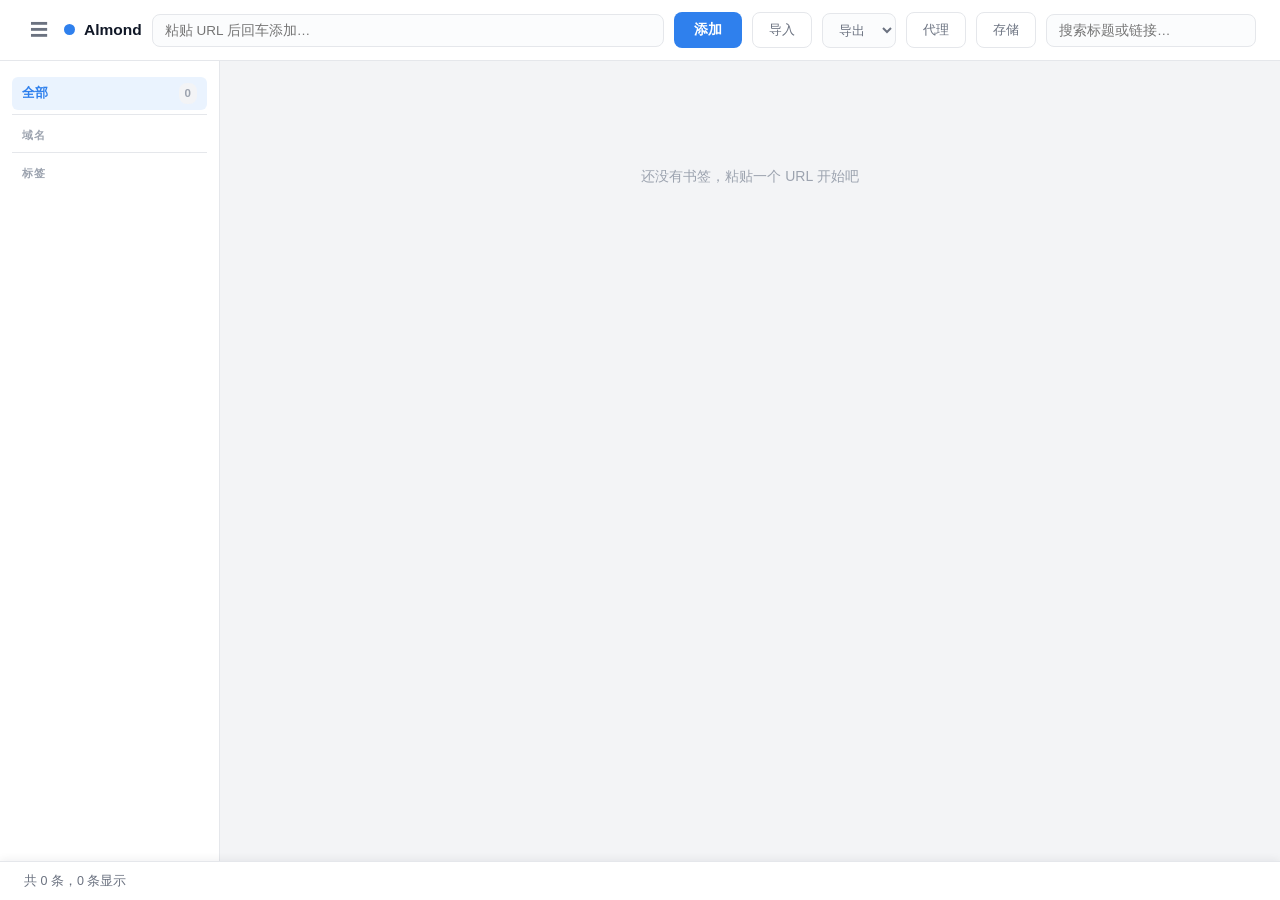
==== almond/web/webui/index.html @ 0381814a "品牌更名 XingRen（行人）→ Almond：包目录改为 almond/，入口 almond-webui/almond-demo，环境变量 ALMOND_DATA_DIR，网页与插件品牌统一为 A" ====
<!DOCTYPE html>
<html lang="zh-CN">
<head>
  <meta charset="utf-8">
  <meta name="viewport" content="width=device-width, initial-scale=1">
  <title>Almond</title>
  <link rel="stylesheet" href="style.css">
</head>
<body>
  <header class="toolbar">
    <button id="sidebarToggle" class="btn-icon" title="收起/展开侧边栏">☰</button>
    <div class="brand"><span class="brand-dot"></span>Almond</div>
    <input id="urlInput" class="input grow" placeholder="粘贴 URL 后回车添加…" spellcheck="false">
    <button id="addBtn" class="btn-primary">添加</button>
    <button id="importBtn" class="btn-ghost">导入</button>
    <input id="fileInput" type="file" accept=".txt,.html,.htm" hidden>
    <select id="exportSelect" class="input export-select" title="导出当前可见记录">
      <option value="">导出</option>
      <option value="txt">TXT</option>
      <option value="html">HTML</option>
    </select>
    <button id="proxyPanelBtn" class="btn-ghost">代理</button>
    <button id="dbPanelBtn" class="btn-ghost">存储</button>
    <input id="searchInput" class="input search" placeholder="搜索标题或链接…">
  </header>

  <main>
    <aside id="sidebar" class="sidebar"></aside>
    <div class="board-wrap">
      <div id="board" class="board"></div>
      <div id="emptyHint" class="empty-hint" hidden>还没有书签，粘贴一个 URL 开始吧</div>
    </div>
  </main>

  <footer class="statusbar"><span id="statusText">加载中…</span></footer>

  <!-- 重命名弹窗 -->
  <div id="modalMask" class="modal-mask" hidden>
    <div class="modal">
      <div class="modal-title">重命名</div>
      <input id="modalInput" class="input" spellcheck="false">
      <div class="modal-actions">
        <button id="modalCancel" class="btn-ghost">取消</button>
        <button id="modalOk" class="btn-primary">保存</button>
      </div>
    </div>
  </div>

  <!-- 标签弹窗 -->
  <div id="tagMask" class="modal-mask" hidden>
    <div class="modal">
      <div class="modal-title">管理标签</div>
      <div id="tagList" class="tag-list"></div>
      <div class="tag-add-row">
        <input id="tagInput" class="input" placeholder="新建标签名…" spellcheck="false">
        <button id="tagAddBtn" class="btn-ghost">添加</button>
      </div>
      <div class="modal-actions">
        <button id="tagClose" class="btn-primary">关闭</button>
      </div>
    </div>
  </div>

  <!-- 域名管理弹窗 -->
  <div id="domainMask" class="modal-mask" hidden>
    <div class="modal">
      <div class="modal-title" id="domainTitle">域名管理</div>
      <div class="domain-form">
        <label>显示别名</label>
        <input id="domainNameInput" class="input" placeholder="如：深度求索" spellcheck="false">
        <label>是否需要代理</label>
        <select id="domainNeedSelect" class="input">
          <option value="">跟随全局</option>
          <option value="1">用代理</option>
          <option value="0">直连</option>
        </select>
      </div>
      <div class="domain-reset">
        <label>域名重置（原域名挂了就换到新域名）</label>
        <div class="proxy-row">
          <input id="domainResetInput" class="input" placeholder="新域名，如 example.com" spellcheck="false">
          <button id="domainResetBtn" class="btn-ghost">替换</button>
        </div>
        <div class="proxy-hint">把 <code id="domainResetOld"></code>（含其子域名）的记录链接、封面、
          详情链接、域名规则与代理规则整体改写为新域名，不可撤销。</div>
      </div>
      <div class="modal-actions">
        <button id="domainCancel" class="btn-ghost">取消</button>
        <button id="domainSave" class="btn-primary">保存</button>
      </div>
    </div>
  </div>

  <!-- 代理映射设置面板 -->
  <div id="proxyMask" class="modal-mask" hidden>
    <div class="modal proxy-panel">
      <div class="modal-title">代理映射</div>

      <div class="proxy-section">
        <label>全局代理（映射规则「用代理」时用这个地址）</label>
        <div class="proxy-row">
          <input id="globalProxyInput" class="input grow" placeholder="留空 = 不使用全局代理" spellcheck="false">
          <button id="proxyDetectBtn" class="btn-ghost" title="自动探测 7889-7899 端口">检测</button>
          <button id="globalProxySave" class="btn-ghost">保存</button>
        </div>
        <div class="proxy-hint">启动时会自动探测 7889-7899 区间的本地代理端口并填入此处；
          也可随时点「检测」重新探测。</div>
      </div>

      <div class="proxy-section">
        <label>URL 模式规则（优先级最高，命中即强制）</label>
        <div id="ruleList" class="rule-list"></div>
        <div class="proxy-row">
          <input id="rulePatternInput" class="input" placeholder="模式，如 *.google.com" spellcheck="false">
          <select id="ruleNeedSelect" class="input rule-select" title="这条规则要不要走代理">
            <option value="1">用代理</option>
            <option value="0">直连</option>
          </select>
          <button id="ruleAddBtn" class="btn-ghost">添加</button>
        </div>
        <div class="proxy-hint">只判断要不要走代理，实际地址用上面的全局代理。
          支持 <code>*</code> 通配符：<code>*.example.com</code> 匹配子域名，
          <code>example.com/*</code> 匹配路径（含 <code>/</code> 时连路径一起匹配）。</div>
      </div>

      <div class="proxy-section">
        <label>域名规则（次优先，点击域名可编辑别名）</label>
        <div id="domainProxyList" class="rule-list"></div>
      </div>

      <div class="modal-actions">
        <button id="proxyClose" class="btn-primary">关闭</button>
      </div>
    </div>
  </div>

  <!-- 存储目录设置（数据库、缓存等本地私有数据的统一存放处） -->
  <div id="dbMask" class="modal-mask" hidden>
    <div class="modal db-modal">
      <div class="modal-title">存储目录</div>
      <div class="proxy-section">
        <label>当前位置（本地私有数据，不随项目目录走）</label>
        <div id="dbCurrent" class="db-current">加载中…</div>
      </div>
      <div class="proxy-section">
        <label>历史位置（点击直接切换，不用重新选）</label>
        <div id="dbHistory" class="db-history"><div class="fs-empty">加载中…</div></div>
      </div>
      <div class="proxy-section">
        <label>切换到新目录</label>
        <div class="proxy-row">
          <input id="dbPathInput" class="input grow" placeholder="可直接输入路径，或点「浏览」点选" spellcheck="false">
          <button id="dbBrowse" class="btn-ghost">浏览…</button>
          <button id="dbSave" class="btn-primary">保存</button>
        </div>
        <div id="fsPicker" class="fs-picker" hidden>
          <div class="fs-nav">
            <button id="fsUp" class="btn-ghost">↑ 上级</button>
            <span id="fsPath" class="fs-path"></span>
          </div>
          <div id="fsList" class="fs-list"></div>
          <div class="fs-actions">
            <span class="fs-hint">进入目标文件夹后，点右侧按钮选中</span>
            <button id="fsPick" class="btn-primary">选中此目录</button>
          </div>
        </div>
        <div class="proxy-hint">目录不存在会自动创建；目标里已有数据库就直接使用它（不覆盖）。
          没有数据库时，保存会把数据库（metadata.db）、图片缓存（cache/）等本地私有数据
          整体迁移过去，原位置文件移走，不再占用项目目录；立即生效，无需重启。</div>
      </div>
      <div class="modal-actions">
        <button id="dbClose" class="btn-ghost">关闭</button>
      </div>
    </div>
  </div>

  <!-- 详情弹层 -->
  <div id="detailMask" class="modal-mask" hidden>
    <div class="modal detail-modal">
      <div class="modal-title" id="detailTitle">详情</div>
      <div class="detail-domain" id="detailDomain"></div>
      <div class="detail-fields" id="detailFields"></div>
      <div class="modal-actions">
        <button id="detailRefresh" class="btn-ghost">重新抓取</button>
        <button id="detailClose" class="btn-primary">关闭</button>
      </div>
    </div>
  </div>

  <!-- 原生 ES modules：无构建步骤；入口 js/main.js 再 import 其余模块 -->
  <script type="module" src="js/main.js"></script>
</body>
</html>
---- almond/web/webui/style.css ----
/* Raindrop 风格 Web 看板 — 浅灰画布 + 白色圆角卡片 + 蓝色强调 */
:root {
  --bg: #f3f4f6;
  --panel: #ffffff;
  --ink: #111827;
  --muted: #6b7280;
  --faint: #9ca3af;
  --border: #e5e7eb;
  --accent: #2f80ed;
  --accent-hover: #2563eb;
  --accent-weak: #eaf3fe;
  --ok: #059669;
  --err: #dc2626;
  --radius: 10px;
  --card-w: 240px;
}

* { box-sizing: border-box; }

/* hidden 属性必须能覆盖组件的 display 声明 */
[hidden] { display: none !important; }

body {
  margin: 0;
  /* 必须封顶成视口高：只有 min-height 的话，卡片一多 body 会被内容撑到几千像素，
     main / .board-wrap / .sidebar 随之失去高度约束 —— .board-wrap 不再滚动（退化成
     整页滚动）、侧栏高度无界测不出溢出。封顶后 main 固定一屏，
     .board-wrap 与 .sidebar 才是各自的滚动容器 */
  height: 100vh;
  display: flex;
  flex-direction: column;
  background: var(--bg);
  color: var(--ink);
  font: 14px/1.6 -apple-system, "PingFang SC", "Microsoft YaHei", "Segoe UI", sans-serif;
}

/* ---------- 工具栏 ---------- */
.toolbar {
  display: flex; align-items: center; gap: 10px; flex-wrap: wrap;
  padding: 12px 24px;
  background: var(--panel);
  border-bottom: 1px solid var(--border);
  position: sticky; top: 0; z-index: 10;
}
.brand {
  display: flex; align-items: center; gap: 9px;
  font-size: 15.5px; font-weight: 700; white-space: nowrap;
}
.brand-dot {
  width: 11px; height: 11px; border-radius: 50%;
  background: var(--accent); flex: none;
}
.input {
  border: 1px solid var(--border); border-radius: 8px;
  padding: 8px 12px; font-size: 13.5px; color: var(--ink);
  background: #fbfcfd; font-family: inherit;
}
.input:focus { outline: none; border-color: var(--accent); background: #fff; }
.input.grow { flex: 1; min-width: 200px; }
.input.search { width: 210px; }
.btn-primary {
  background: var(--accent); color: #fff; border: none;
  border-radius: 8px; padding: 9px 20px;
  font-size: 13.5px; font-weight: 600; cursor: pointer; font-family: inherit;
}
.btn-primary:hover { background: var(--accent-hover); }
.btn-primary:disabled { background: #a5c9f5; cursor: default; }
.btn-ghost {
  background: none; border: 1px solid var(--border); color: var(--muted);
  border-radius: 8px; padding: 8px 16px; font-size: 13px; cursor: pointer; font-family: inherit;
}
.btn-ghost:hover { border-color: var(--accent); color: var(--accent); }
.export-select { width: 74px; padding-right: 6px; font-size: 13px; color: var(--muted); }
.export-select:hover, .export-select:focus { border-color: var(--accent); color: var(--accent); }

/* ---------- 看板布局（sidebar + board）---------- */
main {
  display: flex;
  flex: 1;
  overflow: hidden;
}
.sidebar {
  width: 220px;
  flex: none;
  padding: 16px 12px;
  padding-bottom: 55px;  /* 让位给 fixed 状态栏（16 + 39） */
  background: var(--panel);
  border-right: 1px solid var(--border);
  position: relative;     /* 条目 offsetTop 以侧栏为原点，供「更多」切分测量 */
  overflow-y: hidden;     /* 默认固定：滚轮由 JS 转发给看板，侧栏自己不滚 */
  transition: width .2s ease, padding .2s ease;
}
/* 「更多」点开后内容超出一屏，才允许侧栏用自身滚动条 */
.sidebar.expanded { overflow-y: auto; }
.sidebar.collapsed {
  width: 0;
  padding: 16px 0;
  overflow: hidden;
}
.sidebar-item {
  display: flex;
  align-items: center;
  justify-content: space-between;
  padding: 6px 10px;
  border-radius: 6px;
  cursor: pointer;
  font-size: 13px;
  color: var(--muted);
  white-space: nowrap;
  overflow: hidden;
  text-overflow: ellipsis;
  transition: background .1s, color .1s;
}
.sidebar-item:hover { background: var(--accent-weak); color: var(--accent); }
.sidebar-item.active { background: var(--accent-weak); color: var(--accent); font-weight: 600; }
.sidebar-item > span:first-child {
  min-width: 0;
  overflow: hidden;
  text-overflow: ellipsis;
}
/* 走代理的域名：名称着色 + 「代理」徽标 */
.sidebar-item.proxy > span:first-child { color: var(--accent); }
.sidebar-item.proxy.active > span:first-child { color: var(--accent-hover); }
.proxy-badge {
  flex: none;
  font-size: 10.5px;
  line-height: 1.6;
  padding: 0 6px;
  margin: 0 4px;
  border-radius: 6px;
  background: var(--accent-weak);
  color: var(--accent);
  font-weight: 600;
}
.sidebar-count {
  font-size: 11.5px;
  color: var(--faint);
  background: var(--bg);
  border-radius: 8px;
  padding: 1px 6px;
  flex: none;
}
/* 域名条目 hover 才出现的「编辑」入口（打开域名管理/域名重置） */
.sidebar-edit {
  display: none;
  flex: none;
  font-size: 11px;
  color: var(--faint);
  padding: 1px 4px;
  border-radius: 4px;
}
.sidebar-item:hover .sidebar-edit { display: inline-block; }
.sidebar-edit:hover { color: var(--accent); background: var(--bg); }
/* 「更多 / 收起」：侧栏装不下的条目收在这里。
   高度必须与 .sidebar-item 一致（5+5 padding + 1+1 border + 13*1.6 行高 = 33px），
   因为测量是按 sidebar-item 的 offsetHeight 预留这一行的；也不带外边距，
   否则会多占一截、压到状态栏让位区里 */
.sidebar-more {
  display: flex; align-items: center; justify-content: space-between;
  padding: 5px 10px;
  border: 1px dashed var(--border);
  border-radius: 6px;
  font-size: 13px;
  color: var(--muted);
  cursor: pointer;
  user-select: none;
  transition: background .1s, border-color .1s, color .1s;
}
.sidebar-more:hover { background: var(--accent-weak); border-color: var(--accent); color: var(--accent); }
.sidebar-more .arrow { font-size: 10px; color: var(--faint); flex: none; }
.sidebar-more:hover .arrow { color: var(--accent); }
.board-wrap {
  flex: 1;
  padding: 24px;
  padding-bottom: 63px;  /* 让位给 fixed 状态栏（24 + 39），最后一行卡片不被遮住 */
  overflow-y: auto;
}
.board {
  /* 纵向排列：域名分组各占一整行；平铺内容包在 .board-grid 里做多列网格。
     （board 本身不能是 grid——否则每个 domain-group 只占一格宽，卡片会竖排成窄列） */
  display: flex;
  flex-direction: column;
  gap: 20px;
}
.board-grid, .domain-grid {
  display: grid;
  grid-template-columns: repeat(auto-fill, minmax(var(--card-w), 1fr));
  gap: 16px;
  /* 行高按内容算，不许拉伸去填满容器：按需建卡期间网格带 min-height 占位，
     默认 align-content(normal→stretch) 会把已建的行拉高（实测 241→573px），
     卡片变形，且实测值一旦被写进 contain-intrinsic-size，跳过的卡片全跟着畸变 */
  align-content: start;
}
.empty-hint {
  text-align: center; color: var(--faint); font-size: 14px; padding: 80px 0;
}
.btn-icon {
  background: none;
  border: none;
  font-size: 18px;
  cursor: pointer;
  color: var(--muted);
  padding: 4px 6px;
  border-radius: 6px;
  line-height: 1;
}
.btn-icon:hover { background: var(--accent-weak); color: var(--accent); }

/* 侧边栏标签 */
.sidebar-label {
  font-size: 11px;
  font-weight: 600;
  color: var(--faint);
  text-transform: uppercase;
  letter-spacing: .5px;
  padding: 12px 10px 4px;
  margin-top: 4px;
  border-top: 1px solid var(--border);
}
.sidebar-label:first-of-type { margin-top: 8px; border-top: none; }

/* 卡片标签徽标 */
.tag-badge {
  display: inline-block;
  font-size: 11px;
  color: var(--accent);
  background: var(--accent-weak);
  border-radius: 4px;
  padding: 0 5px;
  margin-left: 4px;
  vertical-align: middle;
  line-height: 1.6;
}

/* 标签弹窗 */
.tag-list {
  display: flex;
  flex-wrap: wrap;
  gap: 6px;
  margin-bottom: 12px;
}
.tag-item {
  display: flex;
  align-items: center;
  gap: 6px;
  padding: 5px 10px;
  border: 1px solid var(--border);
  border-radius: 6px;
  cursor: pointer;
  font-size: 13px;
  color: var(--muted);
  transition: background .1s, border-color .1s;
}
.tag-item:hover { border-color: var(--accent); color: var(--accent); }
.tag-item.active { background: var(--accent-weak); border-color: var(--accent); color: var(--accent); font-weight: 600; }
.tag-toggle { font-size: 12px; color: var(--faint); }
.tag-item.active .tag-toggle { color: var(--accent); }
.tag-add-row {
  display: flex;
  gap: 8px;
  margin-bottom: 8px;
}
.tag-add-row .input { flex: 1; }

/* 域名管理弹窗 */
.domain-form {
  display: flex;
  flex-direction: column;
  gap: 8px;
  margin-bottom: 12px;
}
.domain-form label {
  font-size: 12.5px;
  color: var(--muted);
  font-weight: 600;
}
/* 域名重置区：与上面的别名/代理设置用分隔线隔开（危险操作单独一块） */
.domain-reset {
  border-top: 1px solid var(--border);
  padding-top: 12px;
  margin-bottom: 4px;
}
.domain-reset > label {
  display: block;
  font-size: 12.5px;
  color: var(--muted);
  font-weight: 600;
  margin-bottom: 8px;
}
.domain-reset code {
  background: var(--bg);
  border-radius: 3px;
  padding: 0 4px;
  font-family: ui-monospace, monospace;
}

/* 代理映射面板 */
.proxy-panel { width: min(680px, calc(100vw - 48px)); }
.proxy-section { margin-bottom: 16px; }
.proxy-section > label {
  display: block;
  font-size: 12.5px;
  color: var(--muted);
  font-weight: 600;
  margin-bottom: 6px;
}
.proxy-row {
  display: flex;
  gap: 8px;
  align-items: stretch;   /* 三者等高，输入框/下拉/按钮齐平 */
}
/* 模式输入框占满剩余宽度；flex-basis:0 + min-width:0 保证能收缩、不撑破容器 */
.proxy-row .input { flex: 1 1 0; min-width: 0; }
/* 固定宽度下拉：与上一条同特异性 (0,2,0)，靠声明顺序覆盖，不需要 !important */
.proxy-row .rule-select { flex: 0 0 92px; }
/* 按钮按内容宽度，不参与伸缩 */
.proxy-row .btn-ghost { flex: 0 0 auto; white-space: nowrap; }
.domain-form select { width: 100%; }
.proxy-hint {
  font-size: 11.5px;
  color: var(--faint);
  margin-top: 6px;
  line-height: 1.6;
}
.proxy-hint code {
  background: var(--bg);
  border-radius: 3px;
  padding: 0 4px;
}
.rule-list {
  display: flex;
  flex-direction: column;
  gap: 6px;
  margin-bottom: 8px;
}
.rule-row {
  display: flex;
  align-items: center;
  gap: 8px;
  padding: 6px 10px;
  border: 1px solid var(--border);
  border-radius: 6px;
  background: #fdfdfe;
  font-size: 12.5px;
}
.rule-pattern {
  font-family: ui-monospace, monospace;
  color: var(--ink);
  font-weight: 600;
  min-width: 150px;
  white-space: nowrap;
  overflow: hidden;
  text-overflow: ellipsis;
}
.rule-pattern.link { color: var(--accent); cursor: pointer; }
.rule-pattern.link:hover { text-decoration: underline; }
.rule-proxy {
  color: var(--accent);
  font-family: ui-monospace, monospace;
  flex: 1;
  white-space: nowrap;
  overflow: hidden;
  text-overflow: ellipsis;
}
.rule-proxy.direct { color: var(--ok); }
.rule-note { color: var(--faint); font-size: 11.5px; flex: none; }
.rule-del {
  border: none; background: none;
  color: var(--faint); font-size: 12px;
  cursor: pointer; padding: 2px 6px; border-radius: 4px;
  font-family: inherit;
}
.rule-del:hover { color: var(--err); background: #fee2e2; }
.rule-empty { color: var(--faint); font-size: 12.5px; padding: 4px 2px; }

.card {
  background: var(--panel);
  border: 1px solid var(--border);
  border-radius: var(--radius);
  overflow: hidden;
  /* 不设 max-width：卡片撑满网格单元，整行全宽均匀分布 */
  transition: border-color .15s, transform .15s;
  /* 视口外的卡片跳过布局与绘制。侧栏宽度过渡会让 board 每帧重排，
     没有这条时 855 张卡要重排 7 轮、单帧最长 83ms（明显卡顿）；
     加上后 0 长帧、最大 16.8ms，动画照常。
     ⚠ 这里是**内容盒**尺寸：加上 1px×2 边框才等于真实卡片的 243.31px。
     写成 243px 会让跳过的卡片变成 245px，逐行差 1.69px，
     与占位公式的 243.31 对不上——一次重新抓取能漂移上千像素。
     写 279/241.31 是 1440 视口的精确值；其它列宽由 js/board.js 的
     syncCardIntrinsic() 按实测覆盖（auto 也会记住渲染过的真实尺寸） */
  content-visibility: auto;
  contain-intrinsic-size: auto 279px auto 241.31px;
}
.card:hover { border-color: var(--accent); transform: translateY(-2px); }

.thumb {
  position: relative;
  aspect-ratio: 16 / 9;
  background: #e5e7eb;
  overflow: hidden;
}
.thumb .open {
  position: absolute; inset: 0;
  display: block;
  text-decoration: none;
  cursor: pointer;
}
.thumb .letter {
  position: absolute; inset: 0;
  display: flex; align-items: center; justify-content: center;
  font-size: 44px; font-weight: 700; color: #b6bcc6;
  user-select: none;
}
.thumb .cover {
  position: absolute; inset: 0;
  width: 100%; height: 100%;
  object-fit: cover;
}
.thumb .favicon {
  position: absolute; left: 8px; bottom: 8px;
  width: 26px; height: 26px;
  background: #fff; border-radius: 6px;
  padding: 4px;
  box-shadow: 0 1px 4px rgba(0, 0, 0, .18);
}

/* 右上角快捷按钮（详情 / 重新抓取） */
.thumb-actions {
  position: absolute; top: 6px; right: 6px;
  z-index: 2;
  display: flex; gap: 4px;
  opacity: 0;
  transition: opacity .15s;
}
.card:hover .thumb-actions { opacity: 1; }
.thumb-actions button {
  border: none; border-radius: 6px;
  background: rgba(255, 255, 255, .88);
  color: var(--ink);
  font-size: 11px; padding: 3px 8px;
  cursor: pointer; font-family: inherit;
  backdrop-filter: blur(4px);
}
.thumb-actions button:hover { background: #fff; color: var(--accent); }

/* 底部操作条（重命名 / 标签 / 删除） */
.actions {
  position: absolute; left: 0; right: 0; bottom: 0;
  z-index: 2;
  display: flex; gap: 6px; justify-content: flex-end;
  padding: 8px;
  background: linear-gradient(transparent, rgba(17, 24, 39, .55));
  opacity: 0;
  transition: opacity .15s;
}
.card:hover .actions { opacity: 1; }
.actions button {
  border: none; border-radius: 6px;
  background: rgba(255, 255, 255, .92);
  color: var(--ink);
  font-size: 12px; padding: 4px 9px;
  cursor: pointer; font-family: inherit;
}
.actions button:hover { background: #fff; color: var(--accent); }

.card .body { padding: 10px 12px 12px; }
.card .title {
  font-size: 14px; font-weight: 600; line-height: 1.4;
  display: -webkit-box; -webkit-line-clamp: 2; -webkit-box-orient: vertical;
  overflow: hidden;
  min-height: 39px;
  color: var(--ink);
  text-decoration: none;
  cursor: pointer;
  word-break: break-all;
}
.card .title:hover { color: var(--accent); }
.card .title.pending { color: var(--faint); font-weight: 500; }
.card .domain {
  display: flex; align-items: center; gap: 6px;
  margin-top: 4px;
  font-size: 12px; color: var(--muted);
  white-space: nowrap; overflow: hidden; text-overflow: ellipsis;
}
.dot { width: 7px; height: 7px; border-radius: 50%; flex: none; }
.dot.ok { background: var(--ok); }
.dot.fail { background: var(--err); }
.dot.pending { background: var(--faint); }  /* 灰 = 快照导入未抓取 */

/* ---------- 状态栏 ---------- */
/* 悬浮在页面底部：脱离文档流盖在内容上（footer 高度约 39px，
   已在 .board-wrap / .sidebar 加对应 padding-bottom 让最后一行能滚出来） */
.statusbar {
  position: fixed;
  left: 0;
  right: 0;
  bottom: 0;
  z-index: 10;
  padding: 9px 24px;
  background: var(--panel);
  border-top: 1px solid var(--border);
  box-shadow: 0 -2px 8px rgba(17, 24, 39, .06);
  font-size: 12.5px; color: var(--muted);
}
.statusbar.busy { color: var(--accent); }
.statusbar.err { color: var(--err); }

/* ---------- 弹窗 ---------- */
.modal-mask {
  position: fixed; inset: 0; z-index: 50;
  background: rgba(17, 24, 39, .4);
  display: flex; align-items: center; justify-content: center;
}
.modal {
  width: min(440px, calc(100vw - 48px));
  background: #fff; border-radius: 12px;
  padding: 20px;
  box-shadow: 0 20px 50px rgba(0, 0, 0, .25);
}
.modal-title { font-size: 15px; font-weight: 700; margin-bottom: 12px; }
.modal .input { width: 100%; }
.modal-actions {
  display: flex; justify-content: flex-end; gap: 10px; margin-top: 16px;
}

/* ---------- 详情弹层 ---------- */
.detail-modal { width: min(640px, calc(100vw - 48px)); max-height: 82vh; overflow: auto; }
.detail-domain {
  font-size: 12.5px; color: var(--muted);
  margin: -6px 0 14px;
  white-space: nowrap; overflow: hidden; text-overflow: ellipsis;
}
.detail-fields { display: flex; flex-direction: column; gap: 8px; }
.detail-row {
  display: flex; align-items: baseline; gap: 12px;
  border: 1px solid var(--border); border-radius: 8px;
  padding: 9px 12px; background: #fdfdfe;
}
.detail-label { flex: none; min-width: 72px; color: var(--muted); font-size: 13px; }
.detail-value { font-size: 13.5px; word-break: break-all; }
.detail-value a { color: var(--accent); text-decoration: none; margin-right: 8px; }
.detail-value a:hover { text-decoration: underline; }
.detail-empty { color: var(--faint); font-size: 13.5px; padding: 18px 0; text-align: center; }

/* ---------- 域名分组（可折叠）---------- */
.domain-group {
  margin-bottom: 24px;
}
.domain-group:last-child { margin-bottom: 0; }
.domain-header {
  display: flex;
  align-items: baseline;
  gap: 8px;
  margin-bottom: 12px;
  padding-bottom: 6px;
  border-bottom: 1px solid var(--border);
  cursor: pointer;
  user-select: none;
}
.domain-header:hover .domain-name { color: var(--accent); }
.domain-toggle {
  font-size: 12px;
  color: var(--faint);
  transition: transform .15s;
  flex: none;
  width: 14px;
  text-align: center;
}
.domain-group:not(.collapsed) .domain-toggle { transform: rotate(90deg); }
.domain-name {
  font-size: 15px;
  font-weight: 700;
  color: var(--ink);
  transition: color .15s;
}
.domain-count {
  font-size: 12.5px;
  color: var(--faint);
  background: var(--bg);
  border-radius: 10px;
  padding: 1px 8px;
  font-weight: 500;
}
.domain-group { min-width: 0; }
.domain-group.collapsed .domain-grid { display: none; }
.domain-group.collapsed { margin-bottom: 8px; }
.domain-group.collapsed .domain-header { margin-bottom: 0; border-bottom-style: dashed; }

/* 数据库位置弹窗 */
.db-current {
  font-family: ui-monospace, Consolas, monospace;
  font-size: 12.5px;
  color: var(--ink);
  background: var(--bg);
  border: 1px solid var(--border);
  border-radius: 8px;
  padding: 8px 12px;
  word-break: break-all;
  white-space: pre-line;
}
.db-modal { width: min(580px, calc(100vw - 48px)); }
.db-current.missing {
  border-color: var(--err);
  background: #fef2f2;
}

/* 历史位置：一行一条路径，点击整条切换；当前目录置灰标「当前」 */
.db-history {
  display: flex;
  flex-direction: column;
  gap: 6px;
}
.db-hist-row {
  display: flex;
  align-items: center;
  gap: 6px;
  border: 1px solid var(--border);
  border-radius: 6px;
  padding: 4px 6px 4px 4px;
  background: #fdfdfe;
}
.db-hist-item {
  flex: 1;
  min-width: 0;
  text-align: left;
  border: none;
  background: none;
  padding: 4px 8px;
  font-size: 12.5px;
  font-family: ui-monospace, Consolas, monospace;
  color: var(--ink);
  cursor: pointer;
  border-radius: 4px;
  white-space: nowrap;
  overflow: hidden;
  text-overflow: ellipsis;
}
.db-hist-item::before { content: "▸ "; color: var(--faint); }
.db-hist-item:hover:not(:disabled) { background: var(--accent-weak); color: var(--accent); }
.db-hist-item:disabled { cursor: default; color: var(--muted); }
.db-hist-row.current { background: var(--bg); }
.db-hist-cur {
  flex: none;
  font-size: 11px;
  color: var(--accent);
  background: var(--accent-weak);
  border-radius: 6px;
  padding: 1px 6px;
}
.db-hist-del {
  flex: none;
  border: none;
  background: none;
  font-size: 11.5px;
  color: var(--faint);
  cursor: pointer;
  padding: 2px 6px;
  border-radius: 4px;
  font-family: inherit;
}
.db-hist-del:hover { color: var(--err); background: #fef2f2; }

/* 目录点选器 */
.fs-picker {
  margin-top: 10px;
  border: 1px solid var(--border);
  border-radius: 8px;
  overflow: hidden;
  background: #fff;
}
.fs-nav {
  display: flex; align-items: center; gap: 8px;
  padding: 8px 10px;
  background: var(--bg);
  border-bottom: 1px solid var(--border);
}
.fs-path {
  font-family: ui-monospace, Consolas, monospace;
  font-size: 12px; color: var(--ink);
  word-break: break-all;
}
.fs-list { max-height: 260px; overflow-y: auto; padding: 6px; }
.fs-item {
  display: block; width: 100%; text-align: left;
  border: none; background: none;
  padding: 6px 10px; margin: 0;
  font-size: 13px; color: var(--ink);
  font-family: inherit; cursor: pointer; border-radius: 6px;
}
.fs-item::before { content: "▸ "; color: var(--faint); }
.fs-item:hover { background: var(--accent-weak); color: var(--accent); }
.fs-empty { color: var(--faint); font-size: 13px; text-align: center; padding: 24px 0; }
.fs-actions {
  display: flex; justify-content: space-between; align-items: center; gap: 8px;
  padding: 8px 10px;
  background: var(--bg);
  border-top: 1px solid var(--border);
}
.fs-hint { font-size: 12px; color: var(--faint); }
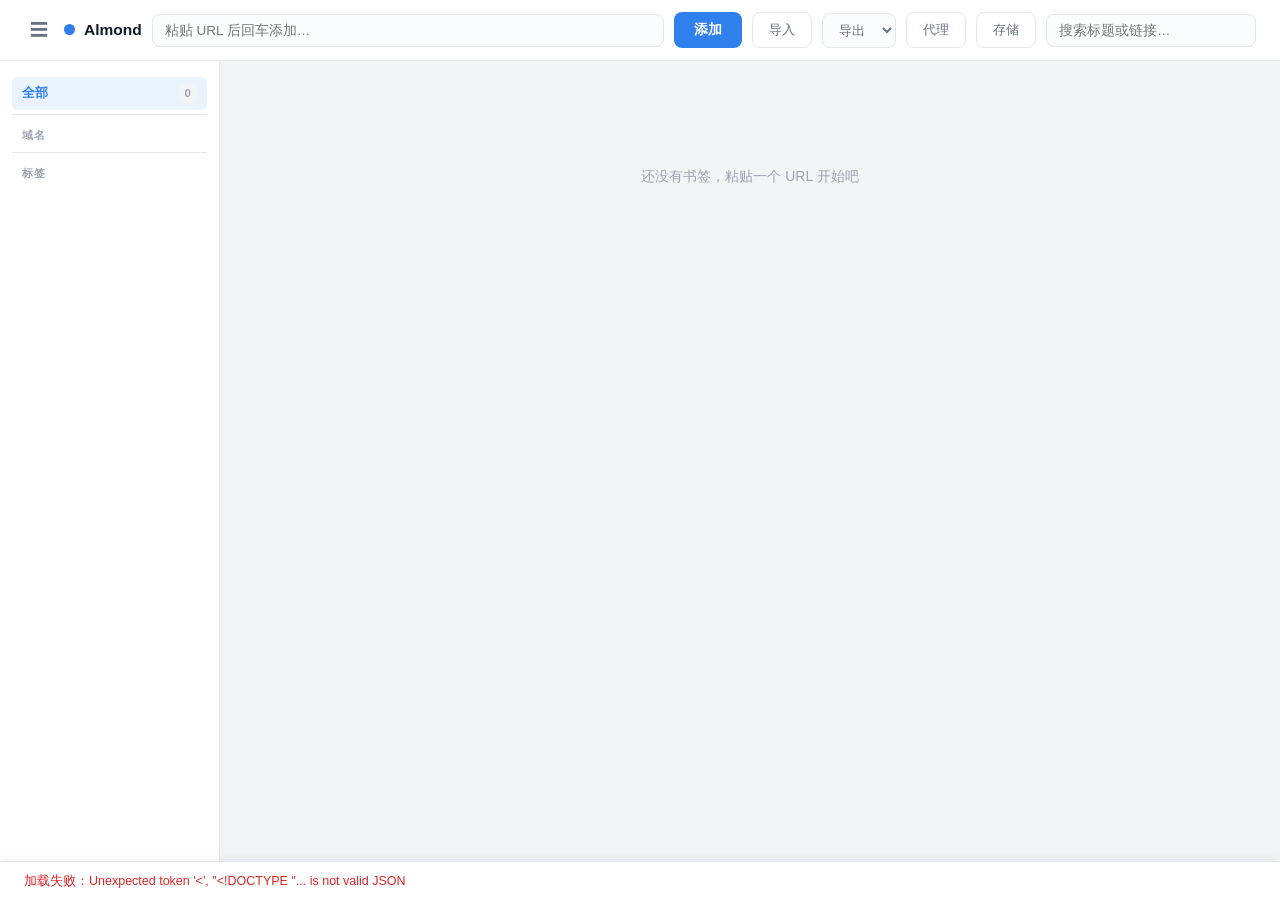
==== commit 12435c02: "新增自动补抓功能：实现未抓取记录的自动抓取，支持页面加载及导入后自动补抓，优化用户体验；更新文档以反映新功能和API变化" ====
--- a/almond/web/webui/index.html
+++ b/almond/web/webui/index.html
@@ -21,6 +21,8 @@
     </select>
     <button id="proxyPanelBtn" class="btn-ghost">代理</button>
     <button id="dbPanelBtn" class="btn-ghost">存储</button>
+    <button id="backfillBtn" class="btn-ghost" hidden
+            title="自动补抓未抓取的记录，点击暂停/继续">补抓</button>
     <input id="searchInput" class="input search" placeholder="搜索标题或链接…">
   </header>
 
--- a/almond/web/webui/style.css
+++ b/almond/web/webui/style.css
@@ -70,6 +70,8 @@
   border-radius: 8px; padding: 8px 16px; font-size: 13px; cursor: pointer; font-family: inherit;
 }
 .btn-ghost:hover { border-color: var(--accent); color: var(--accent); }
+/* 自动补抓进行中（与 .sidebar-item.active / .tag-item.active 同一套「开」语义） */
+.btn-ghost.active { border-color: var(--accent); color: var(--accent); }
 .export-select { width: 74px; padding-right: 6px; font-size: 13px; color: var(--muted); }
 .export-select:hover, .export-select:focus { border-color: var(--accent); color: var(--accent); }
 
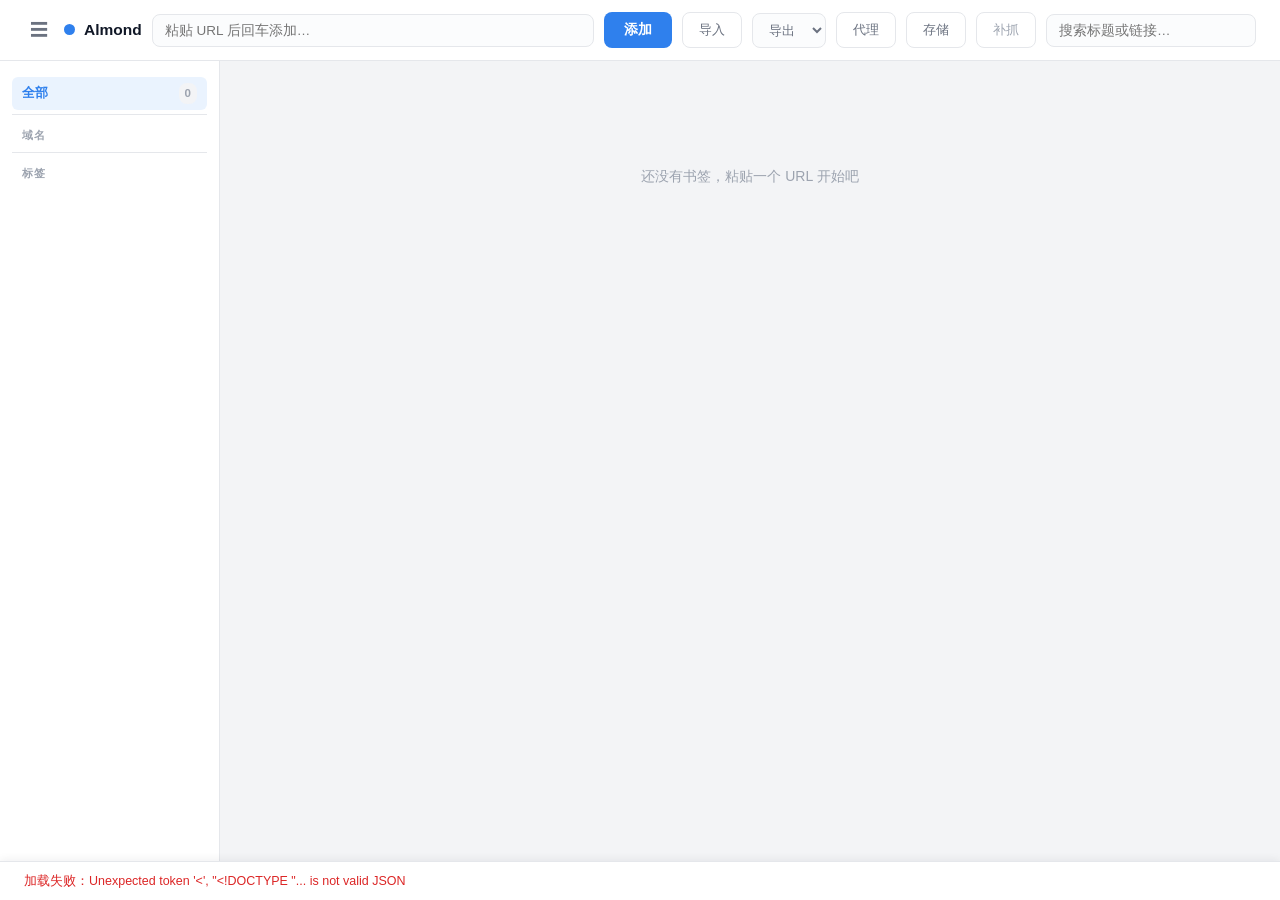
==== commit 6455ea01: "优化补抓按钮功能：实现常驻与禁用态，合并强制重试功能；更新文档以反映新逻辑与按钮语义" ====
--- a/almond/web/webui/index.html
+++ b/almond/web/webui/index.html
@@ -21,8 +21,8 @@
     </select>
     <button id="proxyPanelBtn" class="btn-ghost">代理</button>
     <button id="dbPanelBtn" class="btn-ghost">存储</button>
-    <button id="backfillBtn" class="btn-ghost" hidden
-            title="自动补抓未抓取的记录，点击暂停/继续">补抓</button>
+    <button id="backfillBtn" class="btn-ghost" disabled
+            title="自动补抓未抓取的记录；点击 = 强制补抓（连失败的一起重跑）">补抓</button>
     <input id="searchInput" class="input search" placeholder="搜索标题或链接…">
   </header>
 
--- a/almond/web/webui/style.css
+++ b/almond/web/webui/style.css
@@ -72,6 +72,11 @@
 .btn-ghost:hover { border-color: var(--accent); color: var(--accent); }
 /* 自动补抓进行中（与 .sidebar-item.active / .tag-item.active 同一套「开」语义） */
 .btn-ghost.active { border-color: var(--accent); color: var(--accent); }
+/* 补抓无事可做：按钮**常驻**，只用禁用态表达（不隐藏）。
+   声明必须在 :hover 之后——同特异性后者居上，否则禁用后 hover 又亮起来 */
+.btn-ghost:disabled, .btn-ghost:disabled:hover {
+  color: var(--faint); border-color: var(--border); background: none; cursor: default;
+}
 .export-select { width: 74px; padding-right: 6px; font-size: 13px; color: var(--muted); }
 .export-select:hover, .export-select:focus { border-color: var(--accent); color: var(--accent); }
 
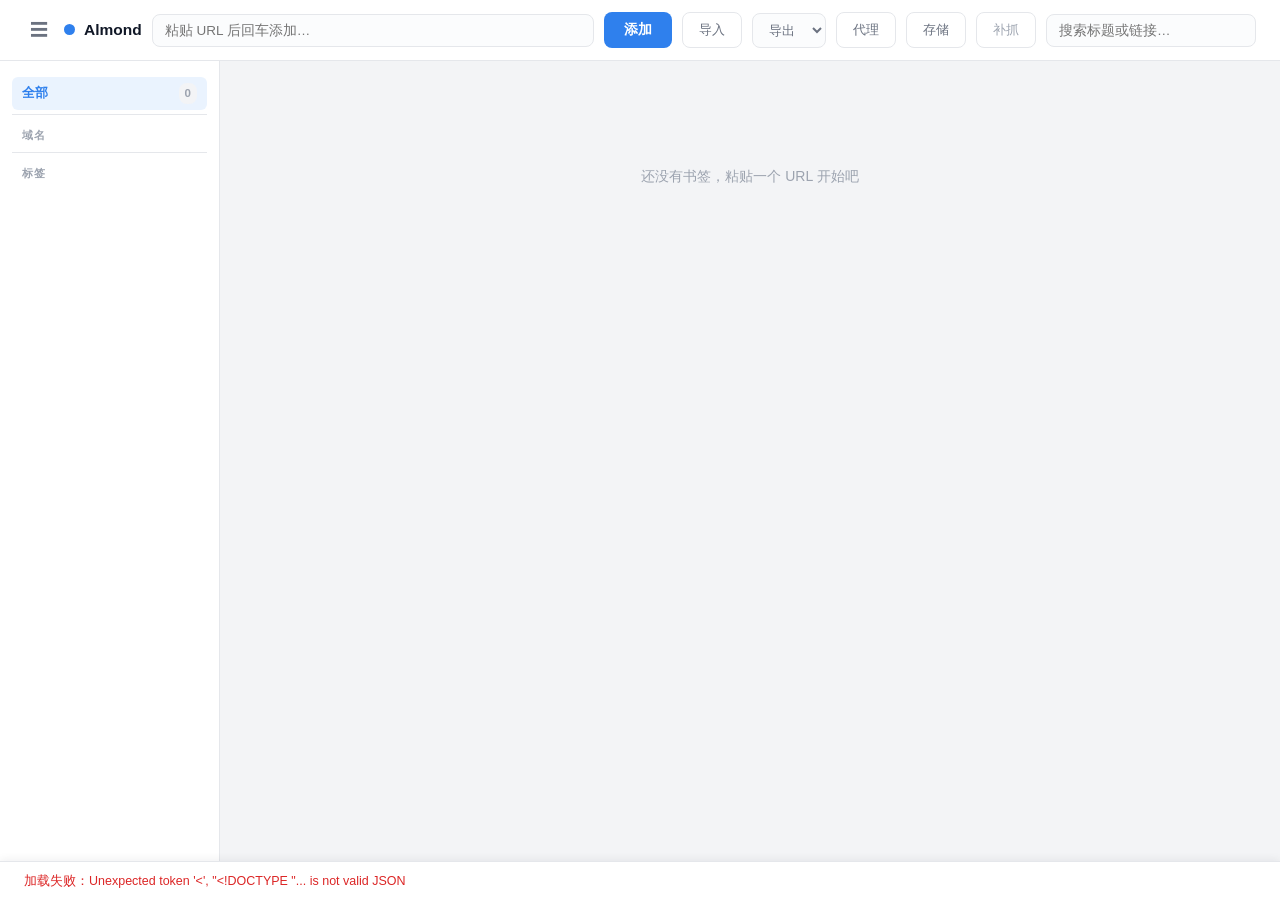
==== commit 927bc8a0: "新增域名子页面：#/domain/ 路由 + 域名专属清单与域头设置（每域名显示偏好、自动补抓开关、按站点详情选择器、封面规则），侧栏域名行改三段入口、代理面板列全部域名；更新文档以反映新结构与API" ====
--- a/almond/web/webui/index.html
+++ b/almond/web/webui/index.html
@@ -29,8 +29,28 @@
   <main>
     <aside id="sidebar" class="sidebar"></aside>
     <div class="board-wrap">
+      <!-- 域名子页的域头（信息 + 设置表单）。刻意放在 #board **外面**：
+           render() 会 board.innerHTML=""，表单在 #board 里会被后台渲染冲掉正在输入的内容 -->
+      <section id="domainHeader" class="domain-header-bar" hidden></section>
       <div id="board" class="board"></div>
       <div id="emptyHint" class="empty-hint" hidden>还没有书签，粘贴一个 URL 开始吧</div>
+      <!-- 多选操作条：吸在 board-wrap 底部（sticky），选中任意卡片才出现 -->
+      <div id="selBar" class="sel-bar" hidden>
+        <span id="selCount" class="sel-count">已选 0 条</span>
+        <button id="selAll" class="btn-ghost">全选</button>
+        <button id="selNone" class="btn-ghost">全不选</button>
+        <button id="selInvert" class="btn-ghost">反选</button>
+        <span class="sel-sep"></span>
+        <button id="selTag" class="btn-ghost">标签</button>
+        <button id="selRefetch" class="btn-ghost">重新抓取</button>
+        <button id="selDelete" class="btn-danger">删除</button>
+        <span class="sel-sep"></span>
+        <select id="selExport" class="input export-select" title="导出选中记录">
+          <option value="">导出</option>
+          <option value="txt">TXT</option>
+          <option value="html">HTML</option>
+        </select>
+      </div>
     </div>
   </main>
 
@@ -126,8 +146,10 @@
       </div>
 
       <div class="proxy-section">
-        <label>域名规则（次优先，点击域名可编辑别名）</label>
+        <label>域名（点域名名可编辑别名；「详情」进入该域名的子页）</label>
         <div id="domainProxyList" class="rule-list"></div>
+        <div class="proxy-hint">这里列出全部域名（侧栏只显示条数 ≥10 的，零散域名靠这里进入子页）；
+          代理列是域名级规则，「跟随全局」表示没设域名规则。</div>
       </div>
 
       <div class="modal-actions">
--- a/almond/web/webui/style.css
+++ b/almond/web/webui/style.css
@@ -77,6 +77,148 @@
 .btn-ghost:disabled, .btn-ghost:disabled:hover {
   color: var(--faint); border-color: var(--border); background: none; cursor: default;
 }
+
+/* ---------- 域名子页（#/domain/xxx） ---------- */
+/* 域头是 .board-wrap 的第一个子节点、刻意放在 #board **外面**：
+   render() 会 board.innerHTML=""，表单在 #board 里会被任何一次后台渲染
+   （标签弹窗关闭、删除、搜索…）把正在输入的内容冲掉 */
+.domain-header-bar { margin-bottom: 16px; }
+.dp-head {
+  display: flex;
+  align-items: flex-start;
+  gap: 12px;
+  flex-wrap: wrap;
+  padding: 14px 16px;
+  background: var(--panel);
+  border: 1px solid var(--border);
+  border-radius: 12px;
+}
+.dp-back { flex: none; }
+.dp-head-mid { flex: 1; min-width: 240px; }
+.dp-title { margin: 0; font-size: 17px; font-weight: 700; }
+.dp-alias { margin-left: 8px; font-size: 12.5px; color: var(--accent); }
+.dp-stats { margin-top: 3px; font-size: 12.5px; color: var(--muted); }
+.dp-set-toggle { flex: none; }
+.dp-settings {
+  margin-top: 12px;
+  padding-top: 12px;
+  border-top: 1px dashed var(--border);
+  display: grid;
+  gap: 10px;
+}
+.dp-field > label {
+  display: flex;
+  flex-direction: column;
+  gap: 4px;
+  font-size: 12.5px;
+  font-weight: 600;
+  color: var(--muted);
+}
+.dp-field .input { width: 100%; }
+.dp-hint { margin-top: 2px; font-size: 11.5px; color: var(--faint); line-height: 1.6; }
+.dp-settings-actions { display: flex; justify-content: flex-end; }
+.dp-toolbar {
+  display: flex;
+  align-items: center;
+  gap: 10px;
+  flex-wrap: wrap;
+  margin-bottom: 12px;
+}
+.dp-field-toggle {
+  display: inline-flex;
+  align-items: center;
+  gap: 4px;
+  font-size: 12.5px;
+  color: var(--muted);
+  cursor: pointer;
+  user-select: none;
+}
+.dp-sort, .dp-tag { width: auto; padding-right: 6px; }
+.dp-list { display: flex; flex-direction: column; gap: 8px; }
+.dp-row {
+  display: flex;
+  align-items: center;
+  gap: 10px;
+  height: 46px;              /* 固定行高：行里没有 16:9 图，高度不随宽度变，
+                                content-visibility 直接用常量即可（比卡片省掉一次实测） */
+  padding: 0 12px;
+  background: var(--panel);
+  border: 1px solid var(--border);
+  border-radius: 10px;
+  content-visibility: auto;
+  contain-intrinsic-size: auto 46px;
+}
+.dp-row:hover { border-color: var(--accent); }
+/* 选中态只改颜色，绝不改几何（与 .card.selected 同一条约束） */
+.dp-row.selected { border-color: var(--accent); box-shadow: inset 0 0 0 1px var(--accent); }
+/* 行内复选框：类名复用 .card-check（委托监听/多选逻辑共用），布局完全不同——
+   卡片里它是悬浮在缩略图上的绝对定位，这里要跟着行内文档流走 */
+.dp-row .card-check {
+  position: static;
+  width: 15px;
+  height: 15px;
+  margin: 0;
+  flex: none;
+  opacity: .65;
+  cursor: pointer;
+  accent-color: var(--accent);
+}
+.dp-row:hover .card-check, .dp-row.selected .card-check { opacity: 1; }
+.dp-main { flex: 1; min-width: 0; }
+.dp-link {
+  display: block;
+  font-size: 13.5px;
+  font-weight: 600;
+  color: var(--ink);
+  text-decoration: none;
+  white-space: nowrap;
+  overflow: hidden;
+  text-overflow: ellipsis;
+  cursor: pointer;
+}
+.dp-link:hover { color: var(--accent); }
+.dp-link.pending { color: var(--faint); font-weight: 500; }
+.dp-meta {
+  display: flex;
+  align-items: center;
+  gap: 8px;
+  min-width: 0;
+  font-size: 12px;
+  color: var(--muted);
+}
+.dp-path { font-family: ui-monospace, Consolas, monospace; white-space: nowrap; overflow: hidden; text-overflow: ellipsis; }
+.dp-tags { display: flex; gap: 4px; flex: none; }
+.dp-brief { min-width: 0; white-space: nowrap; overflow: hidden; text-overflow: ellipsis; color: var(--faint); }
+.dp-acts { display: flex; gap: 4px; flex: none; opacity: 0; transition: opacity .15s; }
+.dp-row:hover .dp-acts { opacity: 1; }
+.dp-act {
+  border: 1px solid var(--border);
+  background: #fff;
+  color: var(--muted);
+  font-size: 11.5px;
+  padding: 3px 7px;
+  border-radius: 6px;
+  cursor: pointer;
+  font-family: inherit;
+}
+.dp-act:hover { border-color: var(--accent); color: var(--accent); }
+.dp-empty { text-align: center; color: var(--faint); font-size: 14px; padding: 48px 0; }
+
+/* 代理面板：全部域名的「详情」入口 + 列表限高（域名可能上百个） */
+.rule-enter {
+  flex: none;
+  margin-left: auto;
+  border: 1px solid var(--border);
+  background: none;
+  color: var(--muted);
+  font-size: 11px;
+  padding: 1px 8px;
+  border-radius: 6px;
+  cursor: pointer;
+  font-family: inherit;
+}
+.rule-enter:hover { border-color: var(--accent); color: var(--accent); }
+#domainProxyList { max-height: 240px; overflow-y: auto; }
 .export-select { width: 74px; padding-right: 6px; font-size: 13px; color: var(--muted); }
 .export-select:hover, .export-select:focus { border-color: var(--accent); color: var(--accent); }
 
@@ -108,6 +250,7 @@
   display: flex;
   align-items: center;
   justify-content: space-between;
+  gap: 4px;                /* 域名行的 [编辑][名称][详情] 三段之间要留空 */
   padding: 6px 10px;
   border-radius: 6px;
   cursor: pointer;
@@ -120,14 +263,25 @@
 }
 .sidebar-item:hover { background: var(--accent-weak); color: var(--accent); }
 .sidebar-item.active { background: var(--accent-weak); color: var(--accent); font-weight: 600; }
-.sidebar-item > span:first-child {
+/* 名称段：单行省略。选 .sidebar-name 类而不是 :first-child——
+   域名行现在的结构是 [编辑][.sidebar-main > 名称…][详情]，:first-child 是编辑按钮 */
+.sidebar-name {
   min-width: 0;
   overflow: hidden;
   text-overflow: ellipsis;
 }
+/* 域名行中间那段：把左右两个入口挤到两端，名称在里面自己省略 */
+.sidebar-main {
+  display: flex;
+  align-items: center;
+  gap: 2px;
+  flex: 1;
+  min-width: 0;
+  overflow: hidden;
+}
 /* 走代理的域名：名称着色 + 「代理」徽标 */
-.sidebar-item.proxy > span:first-child { color: var(--accent); }
-.sidebar-item.proxy.active > span:first-child { color: var(--accent-hover); }
+.sidebar-item.proxy .sidebar-name { color: var(--accent); }
+.sidebar-item.proxy.active .sidebar-name { color: var(--accent-hover); }
 .proxy-badge {
   flex: none;
   font-size: 10.5px;
@@ -147,17 +301,22 @@
   padding: 1px 6px;
   flex: none;
 }
-/* 域名条目 hover 才出现的「编辑」入口（打开域名管理/域名重置） */
-.sidebar-edit {
-  display: none;
+/* 行内两端的操作入口：左「编辑」开域名管理弹窗，右「详情」进域名子页。
+   常驻半透明（与卡片复选框同一套做法），hover 整行时变清晰——
+   hover 才淡入的入口容易被当成根本没有 */
+.sidebar-act {
   flex: none;
   font-size: 11px;
+  line-height: 1.6;
   color: var(--faint);
   padding: 1px 4px;
   border-radius: 4px;
-}
-.sidebar-item:hover .sidebar-edit { display: inline-block; }
-.sidebar-edit:hover { color: var(--accent); background: var(--bg); }
+  opacity: .55;
+  cursor: pointer;
+  transition: opacity .12s, color .12s, background .12s;
+}
+.sidebar-item:hover .sidebar-act { opacity: 1; }
+.sidebar-act:hover { color: var(--accent); background: var(--bg); }
 /* 「更多 / 收起」：侧栏装不下的条目收在这里。
    高度必须与 .sidebar-item 一致（5+5 padding + 1+1 border + 13*1.6 行高 = 33px），
    因为测量是按 sidebar-item 的 offsetHeight 预留这一行的；也不带外边距，
@@ -201,6 +360,45 @@
 .empty-hint {
   text-align: center; color: var(--faint); font-size: 14px; padding: 80px 0;
 }
+
+/* ---------- 多选操作条（吸在 .board-wrap 底部） ---------- */
+/* sticky 相对 .board-wrap 这个滚动容器：fixed 会跑出滚动区、还要自己避让侧栏；
+   absolute 相对滚动容器会停在内容末尾（等于没动）。bottom 必须让开 fixed 状态栏
+   （9+9 padding + 20 行高 + 1 边框 ≈ 39px），55 = 39 + 16 间隙。 */
+.sel-bar {
+  position: sticky;
+  bottom: 55px;
+  z-index: 5;                 /* 内容 0 / 状态栏 10 / 弹窗 50 */
+  width: max-content;
+  max-width: 100%;            /* overflow-y:auto 会把 overflow-x 也变成 auto，必须限宽 */
+  margin: 16px auto 0;
+  display: flex;
+  flex-wrap: wrap;
+  align-items: center;
+  gap: 8px;
+  padding: 8px 14px;
+  background: var(--panel);
+  border: 1px solid var(--border);
+  border-radius: 999px;
+  box-shadow: 0 8px 24px rgba(17, 24, 39, .12);
+}
+.sel-count {
+  font-size: 12.5px;
+  font-weight: 600;
+  color: var(--accent);
+  white-space: nowrap;
+}
+.sel-sep { width: 1px; height: 18px; background: var(--border); }
+.sel-bar .btn-ghost { padding: 5px 12px; font-size: 12.5px; }
+.sel-bar .export-select { width: auto; }
+/* 危险动作：配色沿用 .rule-del:hover 的红（--err + #fee2e2） */
+.btn-danger {
+  background: none; border: 1px solid #fecaca; color: var(--err);
+  border-radius: 8px; padding: 6px 16px; font-size: 13px; cursor: pointer;
+  font-family: inherit;
+}
+.btn-danger:hover { background: #fee2e2; border-color: var(--err); }
+.btn-danger:disabled { color: var(--faint); border-color: var(--border); cursor: default; }
 .btn-icon {
   background: none;
   border: none;
@@ -399,6 +597,11 @@
   contain-intrinsic-size: auto 279px auto 241.31px;
 }
 .card:hover { border-color: var(--accent); transform: translateY(-2px); }
+/* 选中态：**只改颜色**（border-color + 内描边用 box-shadow，都不占布局）。
+   千万别改 border-width / outline-width / padding —— clientHeight 一变就会污染
+   syncCardIntrinsic() 写进 contain-intrinsic-size 的实测值与 reserveHeight() 的占位，
+   一张卡的偏差会逐行累加成上千像素漂移 */
+.card.selected { border-color: var(--accent); box-shadow: inset 0 0 0 1px var(--accent); }
 
 .thumb {
   position: relative;
@@ -430,6 +633,24 @@
   padding: 4px;
   box-shadow: 0 1px 4px rgba(0, 0, 0, .18);
 }
+
+/* 卡片复选框（多选）：常驻半透明，悬停/选中变亮。
+   a.open 是 inset:0 的定位元素但没有 z-index，这里 z-index:3 就能压住它，
+   点击落在复选框上、不会触发跳转（委托监听在 #board 上） */
+.card-check {
+  position: absolute;
+  top: 6px;
+  left: 6px;
+  width: 16px;
+  height: 16px;
+  z-index: 3;
+  margin: 0;
+  opacity: .45;
+  accent-color: var(--accent);
+  cursor: pointer;
+  transition: opacity .15s;
+}
+.card:hover .card-check, .card.selected .card-check { opacity: 1; }
 
 /* 右上角快捷按钮（详情 / 重新抓取） */
 .thumb-actions {
